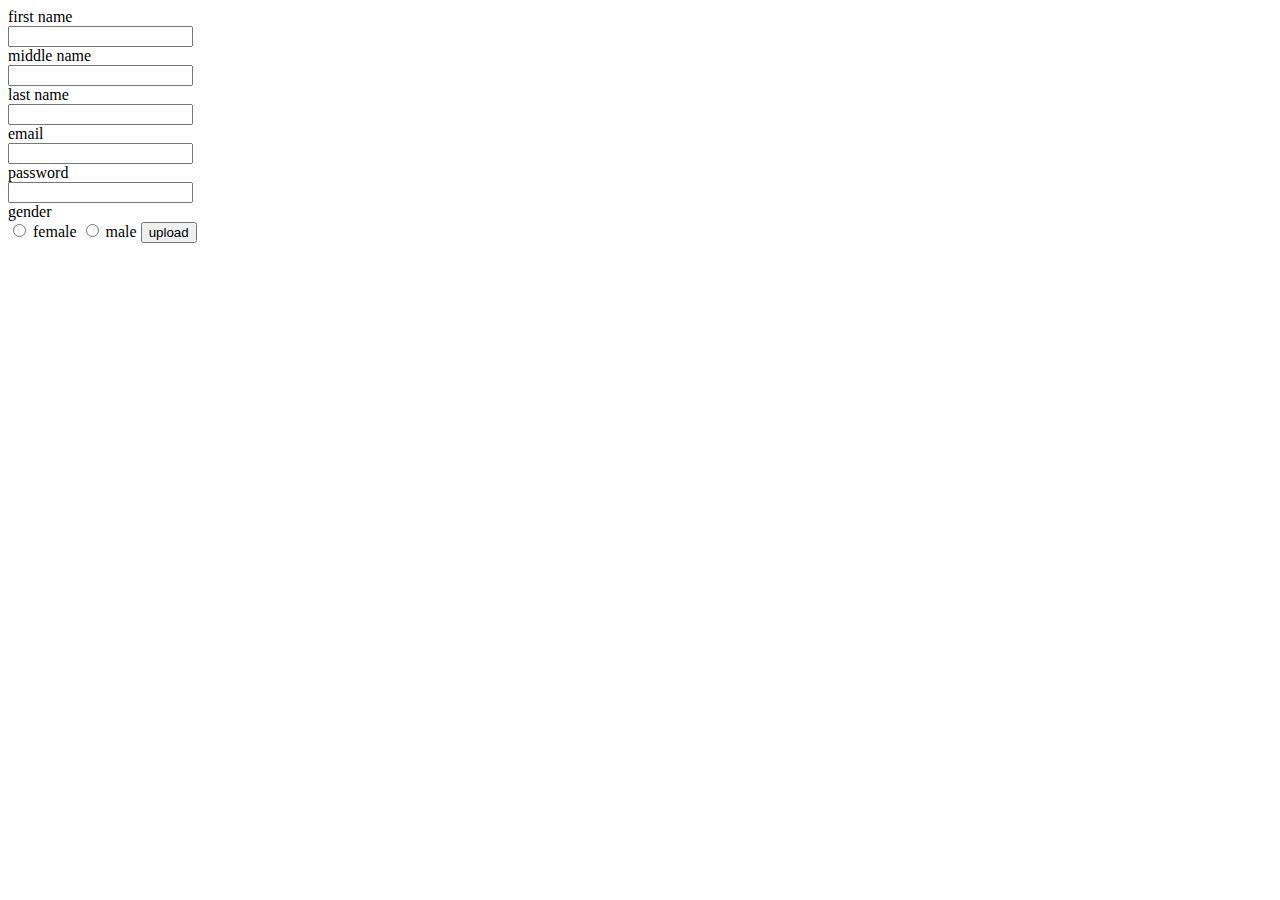
==== index.html @ 5a5b3c3d "Add files via upload" ====
<!DOCTYPE html>
<html lang="en">
<head>
    <meta charset="UTF-8">
    <meta http-equiv="X-UA-Compatible" content="IE=edge">
    <meta name="viewport" content="width=, initial-scale=1.0">
    <title>Document</title>
</head>
<body>
<label for="name"> first name</label><br>
<input type="name" name="name" id="name"><br>
<label for="midle name">middle name</label><br>
<input type="middle name" name="middle name" id="middle name"><br>
<label for="last name">last name</label><br>
<input type="last name" name="last name" id="last name"><br>
<label for="email">email</label><br>
<input type="email" name="email" id="email"><br>
<label for="pass">password</label><br>
<input type="password" name="pass" id="pass"><br>

<label for="gender">gender</label><br>

<input type="radio" name="gender" id="gender">
<label for="female">female</label>
<input type="radio" name="gender" id="male">

<label for="male">male</label>

<input type="submit" value="upload"><br>
</body>
</html>
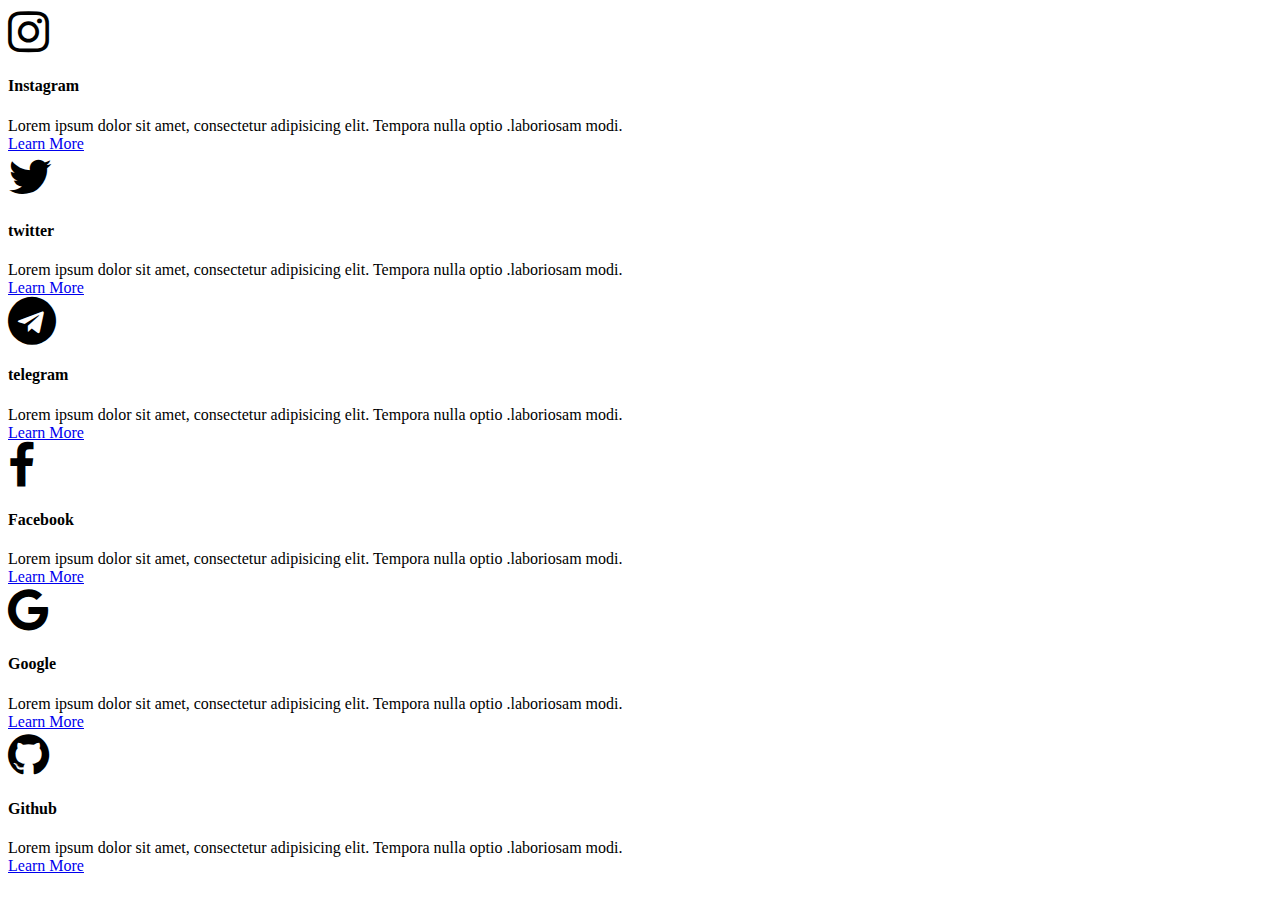
==== commit f28487d5: "Rename intex.html to index.html" ====
--- a/index.html
+++ b/index.html
@@ -1,31 +1,92 @@
 <!DOCTYPE html>
 <html lang="en">
+
 <head>
-    <meta charset="UTF-8">
-    <meta http-equiv="X-UA-Compatible" content="IE=edge">
-    <meta name="viewport" content="width=, initial-scale=1.0">
-    <title>Document</title>
+  <meta charset="UTF-8">
+  <meta http-equiv="X-UA-Compatible" content="IE=edge">
+  <meta name="viewport" content="width=device-width, initial-scale=1.0">
+  <title>Document</title>
+  <link rel="stylesheet" href="demo.css">
+  <link rel="stylesheet" href="https://cdn.jsdelivr.net/npm/bootstrap@4.6.2/dist/css/bootstrap.min.css"
+    integrity="sha384-xOolHFLEh07PJGoPkLv1IbcEPTNtaed2xpHsD9ESMhqIYd0nLMwNLD69Npy4HI+N" crossorigin="anonymous">
+  <link rel="stylesheet" href="https://cdnjs.cloudflare.com/ajax/libs/font-awesome/4.7.0/css/font-awesome.css"
+    integrity="sha512-5A8nwdMOWrSz20fDsjczgUidUBR8liPYU+WymTZP1lmY9G6Oc7HlZv156XqnsgNUzTyMefFTcsFH/tnJE/+xBg=="
+    crossorigin="anonymous" referrerpolicy="no-referrer" />
 </head>
+
 <body>
-<label for="name"> first name</label><br>
-<input type="name" name="name" id="name"><br>
-<label for="midle name">middle name</label><br>
-<input type="middle name" name="middle name" id="middle name"><br>
-<label for="last name">last name</label><br>
-<input type="last name" name="last name" id="last name"><br>
-<label for="email">email</label><br>
-<input type="email" name="email" id="email"><br>
-<label for="pass">password</label><br>
-<input type="password" name="pass" id="pass"><br>
+  <div class="box">
+    <div class="container">
+      <div class="row">
+        <div class="col-sm-4">
+          <div class="box-inside">
+            <i class="fa fa-instagram fa-3x"></i>
+            <h4>Instagram</h4>
+            <div class="content">
+              <span>Lorem ipsum dolor sit amet, consectetur adipisicing elit.
+                Tempora nulla optio .laboriosam modi.</span>
+            </div>
+            <a href="#" target="_blank">Learn More</a>
+          </div>
+        </div>
+        <div class="col-sm-4">
+          <div class="box-inside">
+            <i class="fa fa-twitter fa-3x"></i>
+            <h4>twitter</h4>
+            <div class="content">
+              <span>Lorem ipsum dolor sit amet, consectetur adipisicing elit.
+                Tempora nulla optio .laboriosam modi.</span>
+            </div>
+            <a href="#" target="_blank">Learn More</a>
+          </div>
+        </div>
+        <div class="col-sm-4">
+          <div class="box-inside">
+            <i class="fa fa-telegram fa-3x"></i>
+            <h4>telegram</h4>
+            <div class="content">
+              <span>Lorem ipsum dolor sit amet, consectetur adipisicing elit.
+                Tempora nulla optio .laboriosam modi.</span>
+            </div>
+            <a href="#" target="_blank">Learn More</a>
+          </div>
+        </div>
+        <div class="col-sm-4">
+          <div class="box-inside">
+            <i class="fa fa-facebook fa-3x"></i>
+            <h4>Facebook</h4>
+            <div class="content">
+              <span>Lorem ipsum dolor sit amet, consectetur adipisicing elit.
+                Tempora nulla optio .laboriosam modi.</span>
+            </div>
+            <a href="#" target="_blank">Learn More</a>
+          </div>
+        </div>
+        <div class="col-sm-4">
+          <div class="box-inside">
+            <i class="fa fa-google fa-3x"></i>
+            <h4>Google</h4>
+            <div class="content">
+              <span>Lorem ipsum dolor sit amet, consectetur adipisicing elit.
+                Tempora nulla optio .laboriosam modi.</span>
+            </div>
+            <a href="#" target="_blank">Learn More</a>
+          </div>
+        </div>
+        <div class="col-sm-4">
+          <div class="box-inside">
+            <i class="fa fa-github fa-3x"></i>
+            <h4>Github</h4>
+            <div class="content">
+              <span>Lorem ipsum dolor sit amet, consectetur adipisicing elit.
+                Tempora nulla optio .laboriosam modi.</span>
+            </div>
+            <a href="#" target="_blank">Learn More</a>
+          </div>
+        </div>
+      </div>
+    </div>
+  </div>
+</body>
 
-<label for="gender">gender</label><br>
-
-<input type="radio" name="gender" id="gender">
-<label for="female">female</label>
-<input type="radio" name="gender" id="male">
-
-<label for="male">male</label>
-
-<input type="submit" value="upload"><br>
-</body>
-</html>+</html>
